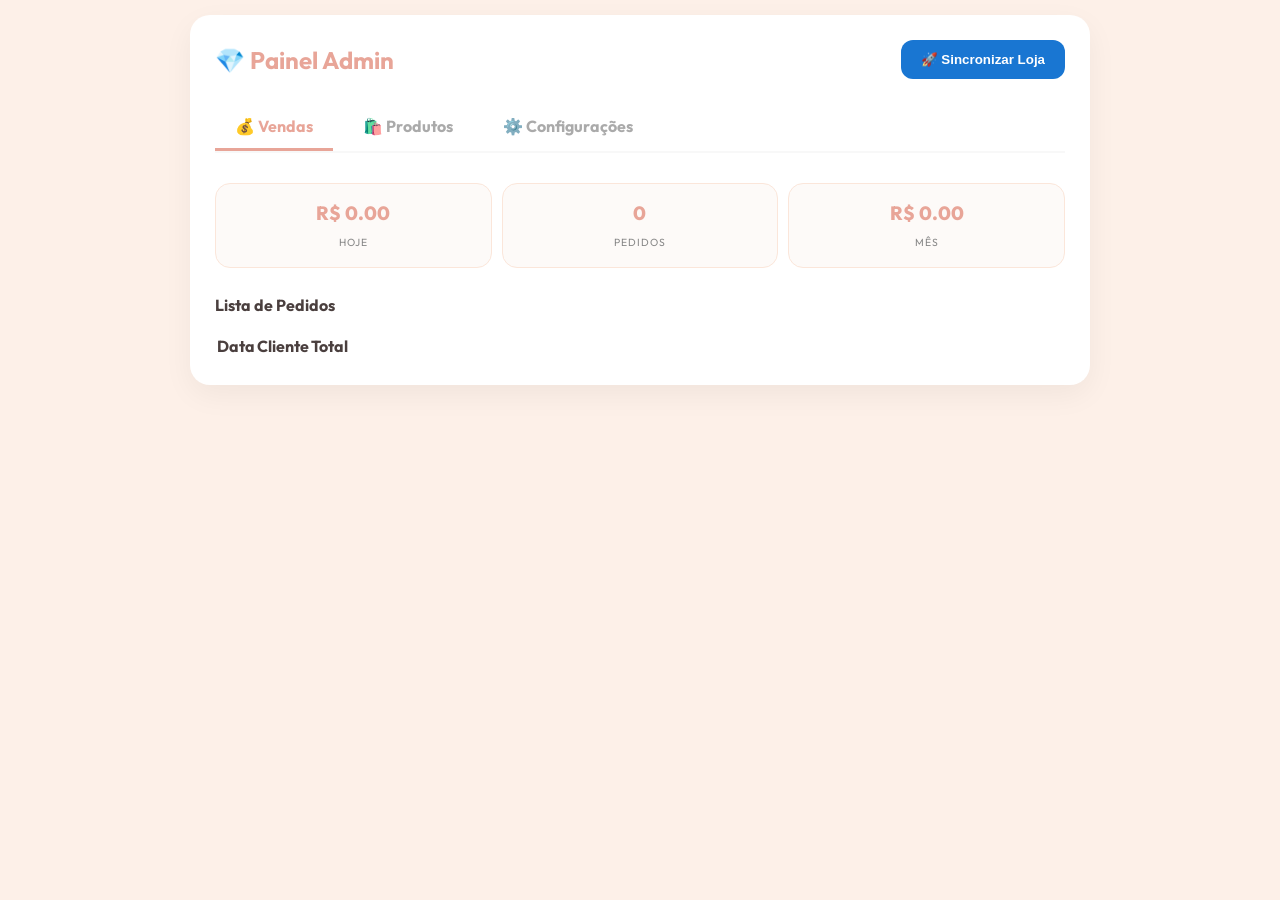
==== admin.html @ 77871c14 "Kei Sampaio Storefront - Final Fixes for Cloud Hosting" ====
<!DOCTYPE html>
<html lang="pt-BR">
<head>
  <meta charset="UTF-8">
  <meta name="viewport" content="width=device-width, initial-scale=1.0">
  <title>Painel Admin - Kei Sampaio</title>
  
  <link rel="preconnect" href="https://fonts.googleapis.com">
  <link rel="preconnect" href="https://fonts.gstatic.com" crossorigin>
  <link href="https://fonts.googleapis.com/css2?family=Inter:wght@400;600;700&family=Outfit:wght@700&display=swap" rel="stylesheet">
  
  <link rel="stylesheet" href="css/style.css">
  <style>
    body { background: #fdf0e8; padding: 15px; }
    .admin-container { background: white; max-width: 900px; margin: 0 auto; padding: 25px; border-radius: 20px; box-shadow: 0 10px 30px rgba(0,0,0,0.05); }
    .admin-tabs { display: flex; gap: 10px; margin-bottom: 30px; border-bottom: 2px solid #f8f8f8; overflow-x: auto; scrollbar-width: none; }
    .admin-tab { padding: 10px 20px; font-weight: 700; color: #aaa; cursor: pointer; white-space: nowrap; border-bottom: 3px solid transparent; }
    .admin-tab.active { color: var(--primary); border-color: var(--primary); }
    .admin-section { display: none; }
    .admin-section.active { display: block; }

    /* Form Styles */
    .form-grid { display: grid; grid-template-columns: repeat(2, 1fr); gap: 15px; }
    .form-group { display: flex; flex-direction: column; gap: 5px; }
    .form-input { padding: 10px; border-radius: 12px; border: 1px solid #efefef; background: #fafafa; font-family: inherit; }

    /* Stats Cards */
    .stats-row { display: grid; grid-template-columns: repeat(3, 1fr); gap: 10px; margin-bottom: 25px; }
    .stat-card { background: #fdfaf8; padding: 15px; border-radius: 15px; text-align: center; border: 1px solid #fbe6da; }
    .stat-val { display: block; font-size: 1.2rem; font-weight: 800; color: var(--primary); }
    .stat-label { font-size: 0.65rem; color: #888; text-transform: uppercase; letter-spacing: 1px; }

    /* Actions */
    .btn-sync { background: #1976d2; color: white; border: none; padding: 12px 20px; border-radius: 12px; font-weight: 700; cursor: pointer; display: flex; align-items: center; gap: 8px; }
    
    @media (max-width: 480px) {
      .form-grid { grid-template-columns: 1fr; }
      .stats-row { grid-template-columns: 1fr; }
    }
  </style>
</head>
<body>

  <div class="admin-container">
    <div style="display:flex; justify-content:space-between; align-items:center; margin-bottom:25px;">
      <h1 style="font-family:'Outfit'; color:var(--primary); font-size:1.5rem;">💎 Painel Admin</h1>
      <button class="btn-sync" onclick="syncAll()">🚀 Sincronizar Loja</button>
    </div>

    <!-- Navegação -->
    <div class="admin-tabs">
      <div class="admin-tab active" data-target="vendas">💰 Vendas</div>
      <div class="admin-tab" data-target="produtos">🛍️ Produtos</div>
      <div class="admin-tab" data-target="config">⚙️ Configurações</div>
    </div>

    <!-- SEÇÃO: VENDAS -->
    <section class="admin-section active" id="vendas">
      <div class="stats-row">
        <div class="stat-card"><span class="stat-val" id="stat-total-day">R$ 0,00</span><span class="stat-label">Hoje</span></div>
        <div class="stat-card"><span class="stat-val" id="stat-count-day">0</span><span class="stat-label">Pedidos</span></div>
        <div class="stat-card"><span class="stat-val" id="stat-total-month">R$ 0,00</span><span class="stat-label">Mês</span></div>
      </div>
      <h3 style="margin-bottom:15px; font-size:1rem;">Lista de Pedidos</h3>
      <table class="admin-table">
        <thead><tr><th>Data</th><th>Cliente</th><th>Total</th></tr></thead>
        <tbody id="sales-log"></tbody>
      </table>
    </section>

    <!-- SEÇÃO: PRODUTOS -->
    <section class="admin-section" id="produtos">
      <div style="display:flex; justify-content:space-between; margin-bottom:15px;">
        <h3 style="font-size:1rem;">Produtos na Vitrine</h3>
        <button class="tab active" style="padding:5px 15px;" onclick="openAddProduct()">+ Novo</button>
      </div>
      <table class="admin-table">
        <thead><tr><th>Foto</th><th>Título</th><th>Preço</th><th>Ações</th></tr></thead>
        <tbody id="product-list-admin"></tbody>
      </table>
    </section>

    <!-- SEÇÃO: CONFIG -->
    <section class="admin-section" id="config">
      <h3 style="margin-bottom:15px; font-size:1rem;">Configurações Avançadas</h3>
      <div class="admin-card">
        <label style="font-size:0.8rem; font-weight:700; color:#555;">Sua Chave API ImgBB (Nuvem)</label>
        <p style="font-size:0.75rem; color:#888; margin-bottom:10px;">Pegue grátis em <a href="https://imgbb.com" target="_blank">imgbb.com</a> para ter fotos ilimitadas.</p>
        <input type="text" id="admin-imgbb-key" class="form-input" placeholder="Cole sua chave aqui...">
        <button class="btn-add" style="background:var(--primary); color:white; margin-top:10px;" onclick="saveConfig()">Salvar Configurações</button>
      </div>
      <div class="admin-card">
        <h4 style="font-size:0.8rem; margin-bottom:10px;">Gestão de Categorias</h4>
        <div style="display:flex; gap:10px; margin-bottom:15px;">
           <input type="text" id="new-cat-name" class="form-input" placeholder="Nova categoria..." style="flex:1">
           <button class="btn-add" style="width:auto; padding:10px; background:var(--primary); color:white;" onclick="addCategory()">Add</button>
        </div>
        <div id="category-list-admin" style="display:flex; flex-wrap:wrap; gap:8px;"></div>
      </div>
    </section>
  </div>

  <!-- MODAL: PRODUTO -->
  <div class="modal-overlay" id="product-modal-admin">
    <div class="modal-content" style="max-width:550px;">
      <span style="position:absolute; top:15px; right:15px; cursor:pointer;" onclick="toggleProductModal(false)">✕</span>
      <h2 id="modal-title-admin" style="font-family:'Outfit'; color:var(--primary); margin-bottom:1.5rem;">Gerenciar Produto</h2>
      
      <form id="product-form-admin" onsubmit="saveProduct(event)">
        <input type="hidden" id="admin-p-id">
        <div class="form-grid">
          <div class="form-group" style="grid-column:1/-1;">
            <label>Título</label><input type="text" id="admin-p-title" class="form-input" required>
          </div>
          <div class="form-group"><label>Preço Atual</label><input type="number" step="0.01" id="admin-p-price" class="form-input" required></div>
          <div class="form-group"><label>Preço Antigo</label><input type="number" step="0.01" id="admin-p-price-old" class="form-input"></div>
          <div class="form-group"><label>Categoria</label><select id="admin-p-category" class="form-input"></select></div>
          <div class="form-group">
            <label>Fotos (Máx 5)</label>
            <div style="display:flex; gap:10px; align-items:center;">
              <input type="text" id="admin-p-img" class="form-input" placeholder="URL ou deixe em branco" style="display:none;">
              <button type="button" class="tab" style="width:100%; border-style:dashed;" onclick="document.getElementById('admin-file-picker').click()">📷 Selecionar Fotos</button>
              <input type="file" id="admin-file-picker" style="display:none;" multiple accept="image/*" onchange="previewImagesAdmin(event)">
            </div>
          </div>
          <div class="form-group" style="grid-column:1/-1;">
            <div id="admin-img-previews-container" class="img-grid-admin"></div>
          </div>
          <div class="form-group" style="grid-column:1/-1;"><label>Descrição</label><textarea id="admin-p-desc" class="form-input" rows="3"></textarea></div>
        </div>
        <button type="submit" class="btn-add" style="background:var(--primary); color:white; padding:15px; font-size:1rem; margin-top:15px;">Salvar no Servidor ✨</button>
      </form>
    </div>
  </div>

  <script src="js/admin.js"></script>
</body>
</html>
---- css/style.css ----
:root {
  --primary: #e8a598; /* Dusty Rose */
  --primary-hover: #d38f82;
  --header-start: #f9ebe0;
  --header-end: #fdf8f5;
  --bg: #fdf8f5;
  --surface: #ffffff;
  --text: #4a3f3e;
  --text-muted: #7d6e6c;
  --border: #f0ebe8;
  --radius-sm: 8px;
  --radius-md: 16px;
  --radius-lg: 24px;
  --shadow: 0 4px 15px rgba(232, 165, 152, 0.1);
  --transition: all 0.3s cubic-bezier(0.4, 0, 0.2, 1);
}

* { margin: 0; padding: 0; box-sizing: border-box; -webkit-tap-highlight-color: transparent; }
body { font-family: 'Outfit', sans-serif; background-color: var(--bg); color: var(--text); line-height: 1.5; }

/* Header com Degradê Original */
header { 
  background: linear-gradient(180deg, var(--header-start) 0%, var(--header-end) 100%);
  padding: 4rem 1rem 3rem; 
  text-align: center; 
}

.logo { 
  font-family: 'Playfair Display', serif; 
  font-size: 2.8rem; 
  color: var(--primary); 
  margin-bottom: 0.8rem;
  font-weight: 700;
}

.welcome-text { 
  font-size: 1rem; 
  color: var(--text-muted); 
  max-width: 400px; 
  margin: 0 auto; 
  font-weight: 400;
}

/* Categorias */
.categories-tabs { display: flex; overflow-x: auto; gap: 12px; padding: 1.2rem; position: sticky; top: 0; background: rgba(253, 248, 245, 0.85); z-index: 50; scrollbar-width: none; backdrop-filter: blur(12px); border-bottom: 1px solid rgba(232, 165, 152, 0.1); }
.categories-tabs::-webkit-scrollbar { display: none; }
.tab { padding: 10px 22px; background: #fff; border: 1px solid var(--border); border-radius: 30px; font-size: 0.85rem; font-weight: 600; white-space: nowrap; color: var(--text-muted); cursor: pointer; transition: var(--transition); }
.tab.active { background: var(--primary); color: #fff; border-color: var(--primary); box-shadow: 0 4px 10px rgba(232, 165, 152, 0.3); }

/* Grid e Cards */
.products-container { padding: 15px; max-width: 1200px; margin: 0 auto; }
.products-grid { display: grid; grid-template-columns: repeat(2, 1fr); gap: 18px; }

.product-card { background: #fff; border-radius: var(--radius-lg); position: relative; transition: var(--transition); display: flex; flex-direction: column; height: 100%; box-shadow: var(--shadow); border: 1px solid #fff; }
.product-card:hover { transform: translateY(-5px); box-shadow: 0 8px 25px rgba(232, 165, 152, 0.2); }

.product-image-container { position: relative; width: 100%; aspect-ratio: 1/1; border-radius: var(--radius-lg) var(--radius-lg) 0 0; overflow: hidden; background: #fff; }
.product-image-container img { width: 100%; height: 100%; object-fit: cover; transition: var(--transition); }

.promo-badge { position: absolute; top: 12px; left: 12px; background: #ff5252; color: white; font-size: 0.65rem; font-weight: 800; padding: 4px 10px; border-radius: 6px; z-index: 10; letter-spacing: 0.5px; }

/* Carrossel Interno */
.carousel-nav { position: absolute; top: 50%; width: 100%; display: flex; justify-content: space-between; transform: translateY(-50%); padding: 0 8px; z-index: 5; opacity: 0; transition: 0.3s; }
.product-card:hover .carousel-nav { opacity: 1; }
.nav-btn { background: rgba(255,255,255,0.9); width: 28px; height: 28px; border-radius: 50%; display: flex; align-items: center; justify-content: center; font-size: 12px; cursor: pointer; box-shadow: 0 2px 8px rgba(0,0,0,0.1); border: none; color: var(--primary); }

.product-info { padding: 15px 10px; text-align: center; flex: 1; display: flex; flex-direction: column; justify-content: space-between; }
.product-title { font-family: 'Outfit', sans-serif; font-size: 0.9rem; font-weight: 700; margin-bottom: 6px; color: var(--text); line-height: 1.3; }
.product-category { font-size: 0.7rem; color: var(--text-muted); margin-bottom: 8px; text-transform: uppercase; letter-spacing: 1px; }

.product-price-box { display: flex; flex-direction: column; gap: 2px; }
.old-price { text-decoration: line-through; color: var(--text-muted); font-size: 0.75rem; }
.current-price { color: var(--text); font-weight: 800; font-size: 1.1rem; }

.btn-add { background: var(--header-start); color: var(--primary); border: 1px solid rgba(232, 165, 152, 0.2); padding: 12px; border-radius: 16px; width: 100%; font-size: 0.8rem; font-weight: 700; margin-top: 12px; cursor: pointer; transition: 0.2s; }
.btn-add:hover { background: var(--primary); color: white; }
.btn-add:active { transform: scale(0.95); }

/* Carrinho e Modais */
.cart-btn-fixed { position: fixed; top: 20px; right: 20px; background: white; padding: 12px 22px; border-radius: 30px; box-shadow: 0 10px 25px rgba(232, 165, 152, 0.15); font-size: 0.85rem; font-weight: 700; z-index: 100; border: 1px solid var(--border); display: flex; align-items: center; gap: 10px; cursor: pointer; color: var(--text); }
.cart-count { background: var(--primary); color: white; width: 22px; height: 22px; border-radius: 50%; display: flex; align-items: center; justify-content: center; font-size: 0.75rem; font-weight: 800; }

.modal-overlay { 
  position: fixed; top: 0; left: 0; right: 0; bottom: 0; 
  background: rgba(74, 63, 62, 0.4); 
  display: none; align-items: center; justify-content: center; 
  z-index: 1000; padding: 20px; 
  backdrop-filter: blur(6px); 
}

.modal-content { 
  background: white; 
  border-radius: 24px; 
  padding: 2.5rem; 
  width: 100%; 
  max-width: 480px; 
  max-height: 90vh; 
  overflow-y: auto; 
  position: relative; 
  box-shadow: 0 20px 50px rgba(0,0,0,0.1); 
  border: 1px solid rgba(232, 165, 152, 0.1);
}

.cart-item-row {
  display: flex;
  justify-content: space-between;
  align-items: center;
  margin-bottom: 12px;
  padding: 12px;
  background: #fdfaf8;
  border-radius: 16px;
  border: 1px solid #f8f1ee;
}

.cart-item-info {
  display: flex;
  gap: 12px;
  align-items: center;
}

.cart-item-img {
  width: 50px;
  height: 50px;
  border-radius: 10px;
  object-fit: cover;
}

.cart-item-details {
  display: flex;
  flex-direction: column;
}

.cart-item-title {
  font-size: 0.85rem;
  font-weight: 700;
  color: var(--text);
}

.cart-item-price {
  font-size: 0.8rem;
  color: var(--primary);
  font-weight: 600;
}

.btn-finish {
  background: var(--primary);
  color: white;
  padding: 18px;
  border-radius: 18px;
  width: 100%;
  font-size: 1rem;
  font-weight: 800;
  border: none;
  cursor: pointer;
  margin-top: 20px;
  box-shadow: 0 8px 20px rgba(232, 165, 152, 0.3);
  transition: var(--transition);
}

.btn-finish:hover {
  background: var(--primary-hover);
  transform: translateY(-2px);
}

.empty-cart-msg {
  text-align: center;
  padding: 3rem 1rem;
  color: var(--text-muted);
}

@media (min-width: 768px) { .products-grid { grid-template-columns: repeat(4, 1fr); gap: 24px; } }
@media (max-width: 480px) { .logo { font-size: 2.2rem; } .products-grid { gap: 12px; } }
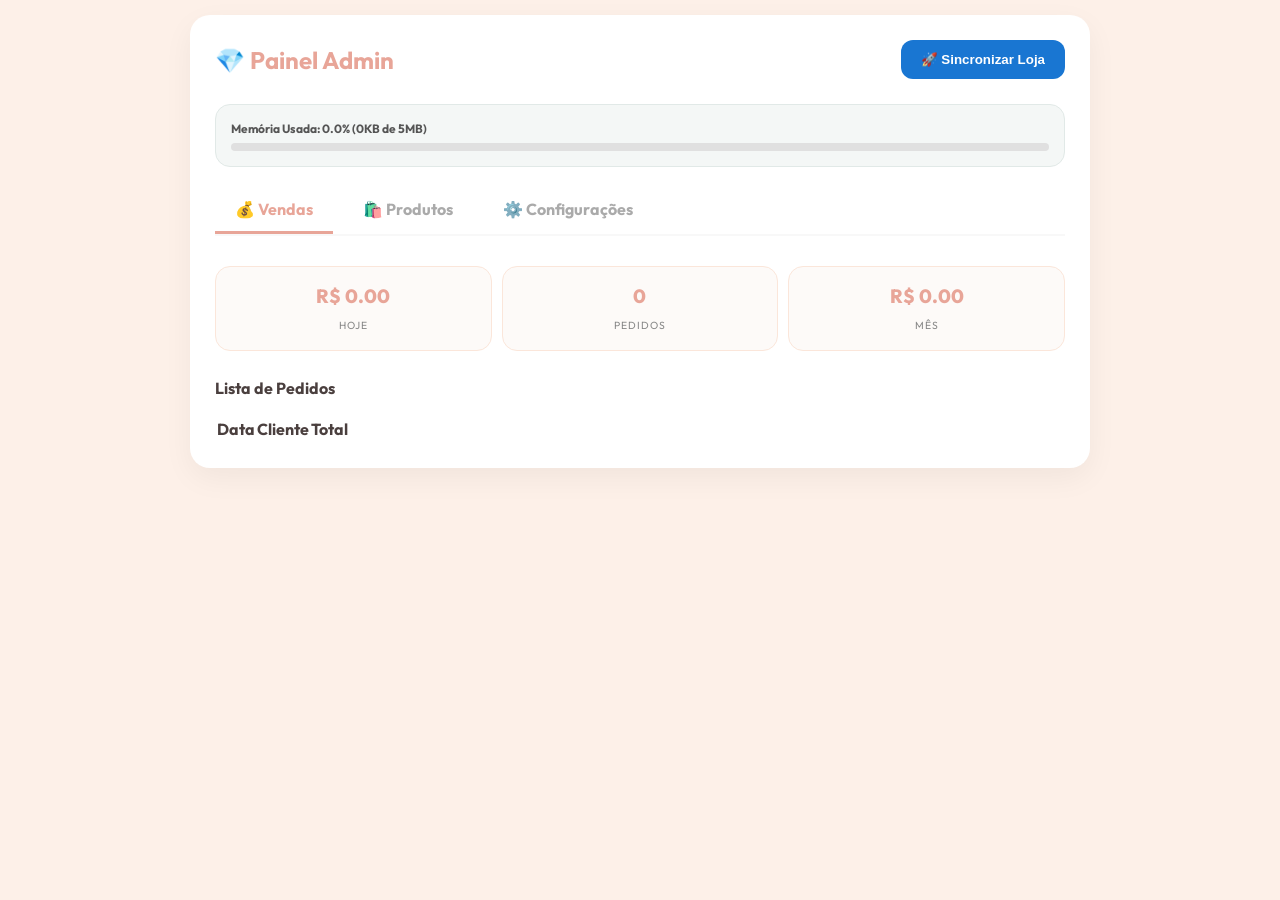
==== commit 9078f7a7: "Add real-time memory usage meter and storage optimizations" ====
--- a/admin.html
+++ b/admin.html
@@ -45,6 +45,14 @@
     <div style="display:flex; justify-content:space-between; align-items:center; margin-bottom:25px;">
       <h1 style="font-family:'Outfit'; color:var(--primary); font-size:1.5rem;">💎 Painel Admin</h1>
       <button class="btn-sync" onclick="syncAll()">🚀 Sincronizar Loja</button>
+    </div>
+
+    <!-- Medidor de Memória Kei Sampaio -->
+    <div id="memory-meter" style="padding:15px; background:#f4f7f6; border-radius:15px; margin-bottom:20px; border:1px solid #e1e9e7;">
+      <div id="memory-meter-text" style="font-size:0.75rem; font-weight:700; color:#555; margin-bottom:5px;">Memória Usada: 0%</div>
+      <div style="background:#e0e0e0; height:8px; border-radius:4px; overflow:hidden;">
+        <div id="memory-meter-fill" style="width:0%; height:100%; background:var(--primary); transition:0.3s;"></div>
+      </div>
     </div>
 
     <!-- Navegação -->
@@ -97,6 +105,11 @@
         </div>
         <div id="category-list-admin" style="display:flex; flex-wrap:wrap; gap:8px;"></div>
       </div>
+      <div class="admin-card" style="border-color: #ffcdd2; background: #fff8f8; margin-top:20px;">
+        <h4 style="font-size:0.8rem; color:red; margin-bottom:5px;">🆘 Botão de Emergência</h4>
+        <p style="font-size:0.7rem; color:#888; margin-bottom:10px;">Use apenas se sua memória lotar e você não conseguir salvar produtos novos.</p>
+        <button class="btn-add" style="background:#d32f2f; color:white; width:auto; padding:8px 15px;" onclick="clearAllData()">Limpar Memória de Teste (Reset)</button>
+      </div>
     </section>
   </div>
 
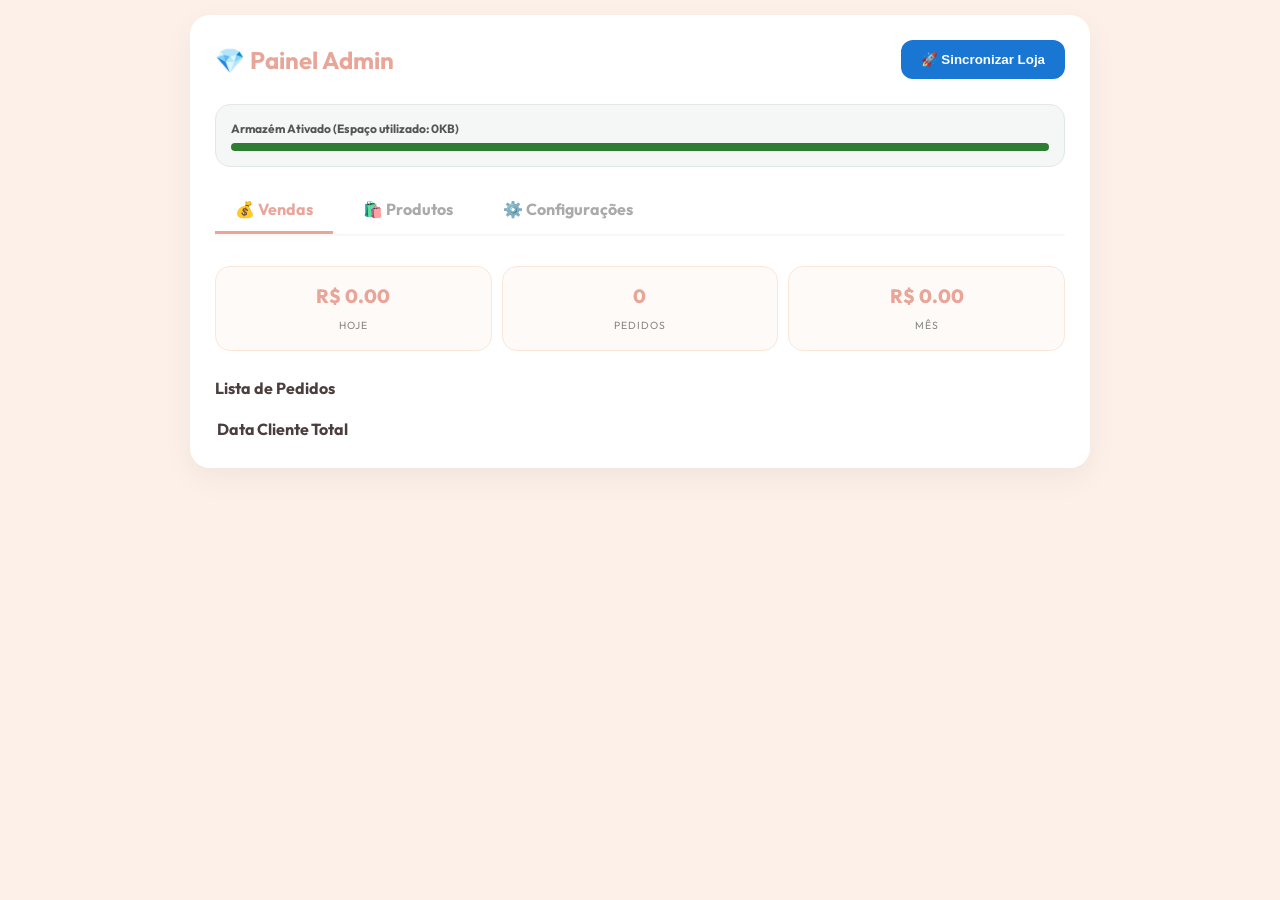
==== commit 70852a51: "Fix save hang, add error handling and cache-busting v3.2" ====
--- a/admin.html
+++ b/admin.html
@@ -146,6 +146,6 @@
     </div>
   </div>
 
-  <script src="js/admin.js"></script>
+  <script src="js/admin.js?v=3.2"></script>
 </body>
 </html>
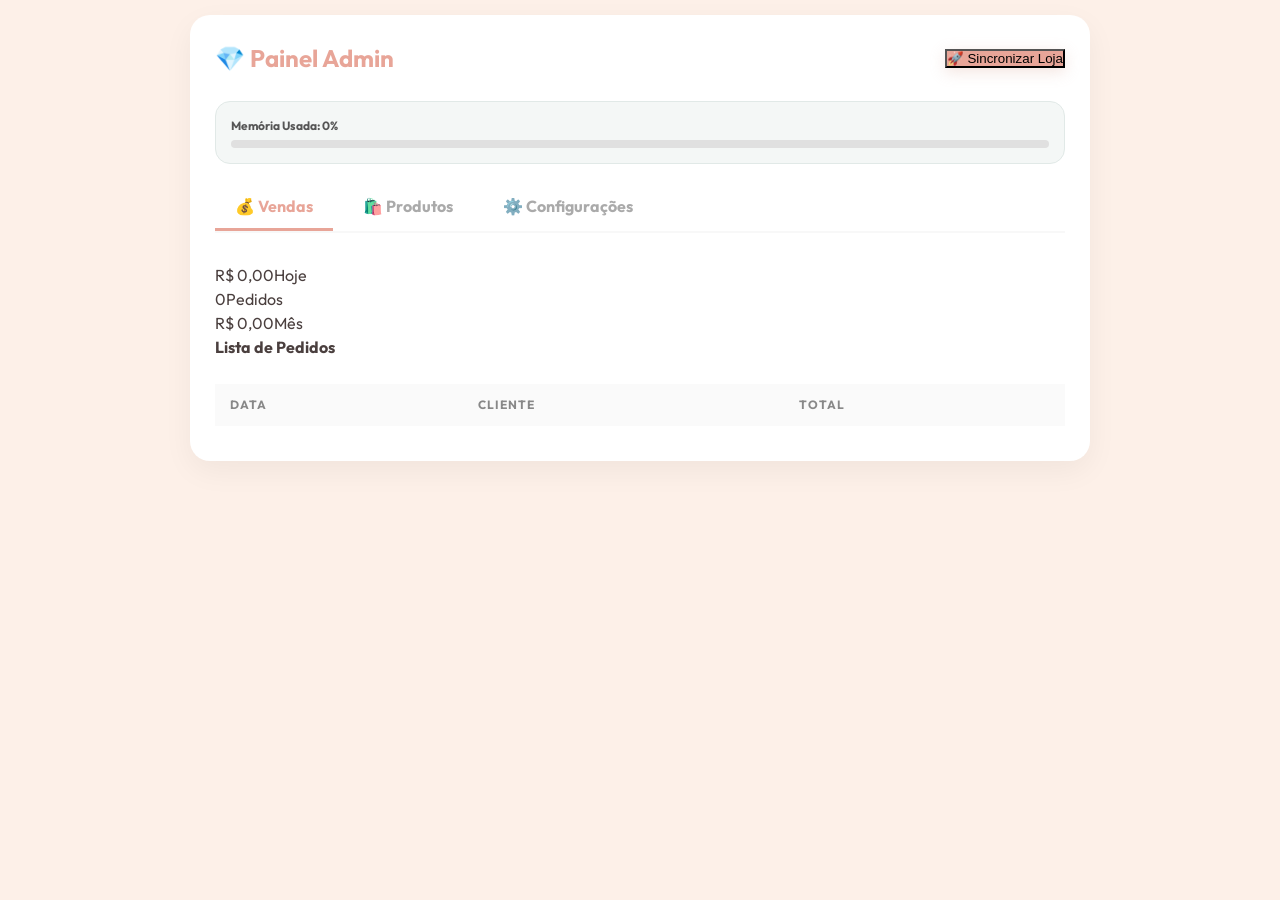
==== commit 7efdff06: "Admin Premium Redesign + Cloud Sync (KV)" ====
--- a/admin.html
+++ b/admin.html
@@ -19,23 +19,29 @@
     .admin-section { display: none; }
     .admin-section.active { display: block; }
 
-    /* Form Styles */
-    .form-grid { display: grid; grid-template-columns: repeat(2, 1fr); gap: 15px; }
-    .form-group { display: flex; flex-direction: column; gap: 5px; }
-    .form-input { padding: 10px; border-radius: 12px; border: 1px solid #efefef; background: #fafafa; font-family: inherit; }
+    /* Estilo Premium para Tabelas */
+    .admin-table { width: 100%; border-collapse: separate; border-spacing: 0 10px; margin-top: 10px; }
+    .admin-table th { text-align: left; padding: 12px 15px; color: #888; font-size: 0.75rem; text-transform: uppercase; letter-spacing: 1px; }
+    .admin-table tr { background: #fafafa; transition: transform 0.2s; }
+    .admin-table tr:hover { transform: scale(1.01); background: #fefefe; }
+    .admin-table td { padding: 15px; border-top: 1px solid #f0f0f0; border-bottom: 1px solid #f0f0f0; }
+    .admin-table td:first-child { border-left: 1px solid #f0f0f0; border-top-left-radius: 12px; border-bottom-left-radius: 12px; }
+    .admin-table td:last-child { border-right: 1px solid #f0f0f0; border-top-right-radius: 12px; border-bottom-right-radius: 12px; }
 
-    /* Stats Cards */
-    .stats-row { display: grid; grid-template-columns: repeat(3, 1fr); gap: 10px; margin-bottom: 25px; }
-    .stat-card { background: #fdfaf8; padding: 15px; border-radius: 15px; text-align: center; border: 1px solid #fbe6da; }
-    .stat-val { display: block; font-size: 1.2rem; font-weight: 800; color: var(--primary); }
-    .stat-label { font-size: 0.65rem; color: #888; text-transform: uppercase; letter-spacing: 1px; }
-
-    /* Actions */
-    .btn-sync { background: #1976d2; color: white; border: none; padding: 12px 20px; border-radius: 12px; font-weight: 700; cursor: pointer; display: flex; align-items: center; gap: 8px; }
+    /* Barra de Sincronização Premium */
+    #sync-overlay {
+      display: none; position: fixed; top: 0; left: 0; width: 100%; height: 100%;
+      background: rgba(255,255,255,0.9); z-index: 2000;
+      flex-direction: column; align-items: center; justify-content: center;
+    }
+    .sync-loader-box { width: 280px; text-align: center; }
+    .sync-bar-bg { background: #eee; height: 10px; border-radius: 5px; margin-top: 15px; overflow: hidden; }
+    .sync-bar-fill { width: 0%; height: 100%; background: var(--primary); transition: width 0.3s; }
     
     @media (max-width: 480px) {
       .form-grid { grid-template-columns: 1fr; }
       .stats-row { grid-template-columns: 1fr; }
+      .admin-container { padding: 15px; }
     }
   </style>
 </head>
@@ -44,7 +50,18 @@
   <div class="admin-container">
     <div style="display:flex; justify-content:space-between; align-items:center; margin-bottom:25px;">
       <h1 style="font-family:'Outfit'; color:var(--primary); font-size:1.5rem;">💎 Painel Admin</h1>
-      <button class="btn-sync" onclick="syncAll()">🚀 Sincronizar Loja</button>
+      <button class="btn-sync" onclick="syncAll()" style="background:var(--primary); box-shadow: 0 4px 15px rgba(220, 169, 153, 0.3);">🚀 Sincronizar Loja</button>
+    </div>
+
+    <!-- OVERLAY DE SINCRONIA -->
+    <div id="sync-overlay">
+      <div class="sync-loader-box">
+        <h3 id="sync-status-text" style="font-family:'Outfit'; color:var(--primary);">Sincronizando loja...</h3>
+        <div class="sync-bar-bg">
+          <div id="sync-bar-fill" class="sync-bar-fill"></div>
+        </div>
+        <p style="font-size:0.7rem; color:#888; margin-top:10px;">Enviando dados para a nuvem...</p>
+      </div>
     </div>
 
     <!-- Medidor de Memória Kei Sampaio -->
@@ -78,37 +95,41 @@
 
     <!-- SEÇÃO: PRODUTOS -->
     <section class="admin-section" id="produtos">
-      <div style="display:flex; justify-content:space-between; margin-bottom:15px;">
+      <div style="display:flex; justify-content:space-between; align-items:center; margin-bottom:15px;">
         <h3 style="font-size:1rem;">Produtos na Vitrine</h3>
-        <button class="tab active" style="padding:5px 15px;" onclick="openAddProduct()">+ Novo</button>
+        <button class="tab active" style="padding:8px 20px; border-radius:12px; background:var(--primary); color:white; border:none;" onclick="openAddProduct()">+ Novo Produto</button>
       </div>
+      
+      <!-- Mini Painel de Categorias Integrado -->
+      <div style="background:#fdfaf8; padding:15px; border-radius:15px; margin-bottom:20px; border:1px solid #fbe6da;">
+        <h4 style="font-size:0.75rem; color:#888; text-transform:uppercase; margin-bottom:10px;">Gestão de Categorias</h4>
+        <div style="display:flex; gap:10px; margin-bottom:10px;">
+           <input type="text" id="new-cat-name" class="form-input" placeholder="Nova categoria..." style="flex:1; padding:8px;">
+           <button class="btn-add" style="width:auto; padding:8px 15px; background:var(--primary); color:white; border-radius:10px;" onclick="addCategory()">Add</button>
+        </div>
+        <div id="category-list-admin" style="display:flex; flex-wrap:wrap; gap:8px;"></div>
+      </div>
+
       <table class="admin-table">
-        <thead><tr><th>Foto</th><th>Título</th><th>Preço</th><th>Ações</th></tr></thead>
+        <thead><tr><th>Foto</th><th>Título</th><th class="hide-mobile">Categoria</th><th>Preço</th><th>Ações</th></tr></thead>
         <tbody id="product-list-admin"></tbody>
       </table>
     </section>
 
     <!-- SEÇÃO: CONFIG -->
     <section class="admin-section" id="config">
-      <h3 style="margin-bottom:15px; font-size:1rem;">Configurações Avançadas</h3>
-      <div class="admin-card">
-        <label style="font-size:0.8rem; font-weight:700; color:#555;">Sua Chave API ImgBB (Nuvem)</label>
-        <p style="font-size:0.75rem; color:#888; margin-bottom:10px;">Pegue grátis em <a href="https://imgbb.com" target="_blank">imgbb.com</a> para ter fotos ilimitadas.</p>
-        <input type="text" id="admin-imgbb-key" class="form-input" placeholder="Cole sua chave aqui...">
-        <button class="btn-add" style="background:var(--primary); color:white; margin-top:10px;" onclick="saveConfig()">Salvar Configurações</button>
+      <h3 style="margin-bottom:15px; font-size:1rem;">Segurança e Manutenção</h3>
+      
+      <div class="stat-card" style="text-align:left; padding:20px;">
+        <h4 style="font-size:0.9rem; margin-bottom:10px;">Nuvem Cloudflare</h4>
+        <p style="font-size:0.8rem; color:#888;">Sua loja está conectada ao banco de dados global. Isso permite que você edite no PC e veja no celular instantaneamente.</p>
+        <button class="btn-sync" onclick="loadFromCloud()" style="margin-top:15px; background:#444;">📥 Baixar Dados da Nuvem</button>
       </div>
-      <div class="admin-card">
-        <h4 style="font-size:0.8rem; margin-bottom:10px;">Gestão de Categorias</h4>
-        <div style="display:flex; gap:10px; margin-bottom:15px;">
-           <input type="text" id="new-cat-name" class="form-input" placeholder="Nova categoria..." style="flex:1">
-           <button class="btn-add" style="width:auto; padding:10px; background:var(--primary); color:white;" onclick="addCategory()">Add</button>
-        </div>
-        <div id="category-list-admin" style="display:flex; flex-wrap:wrap; gap:8px;"></div>
-      </div>
-      <div class="admin-card" style="border-color: #ffcdd2; background: #fff8f8; margin-top:20px;">
+
+      <div class="admin-card" style="border-color: #ffcdd2; background: #fff8f8; margin-top:20px; padding:20px; border-radius:15px;">
         <h4 style="font-size:0.8rem; color:red; margin-bottom:5px;">🆘 Botão de Emergência</h4>
-        <p style="font-size:0.7rem; color:#888; margin-bottom:10px;">Use apenas se sua memória lotar e você não conseguir salvar produtos novos.</p>
-        <button class="btn-add" style="background:#d32f2f; color:white; width:auto; padding:8px 15px;" onclick="clearAllData()">Limpar Memória de Teste (Reset)</button>
+        <p style="font-size:0.7rem; color:#888; margin-bottom:10px;">Use apenas para resetar os dados locais deste navegador.</p>
+        <button class="btn-add" style="background:#d32f2f; color:white; width:auto; padding:8px 15px;" onclick="clearAllData()">Limpar Local (Reset)</button>
       </div>
     </section>
   </div>
